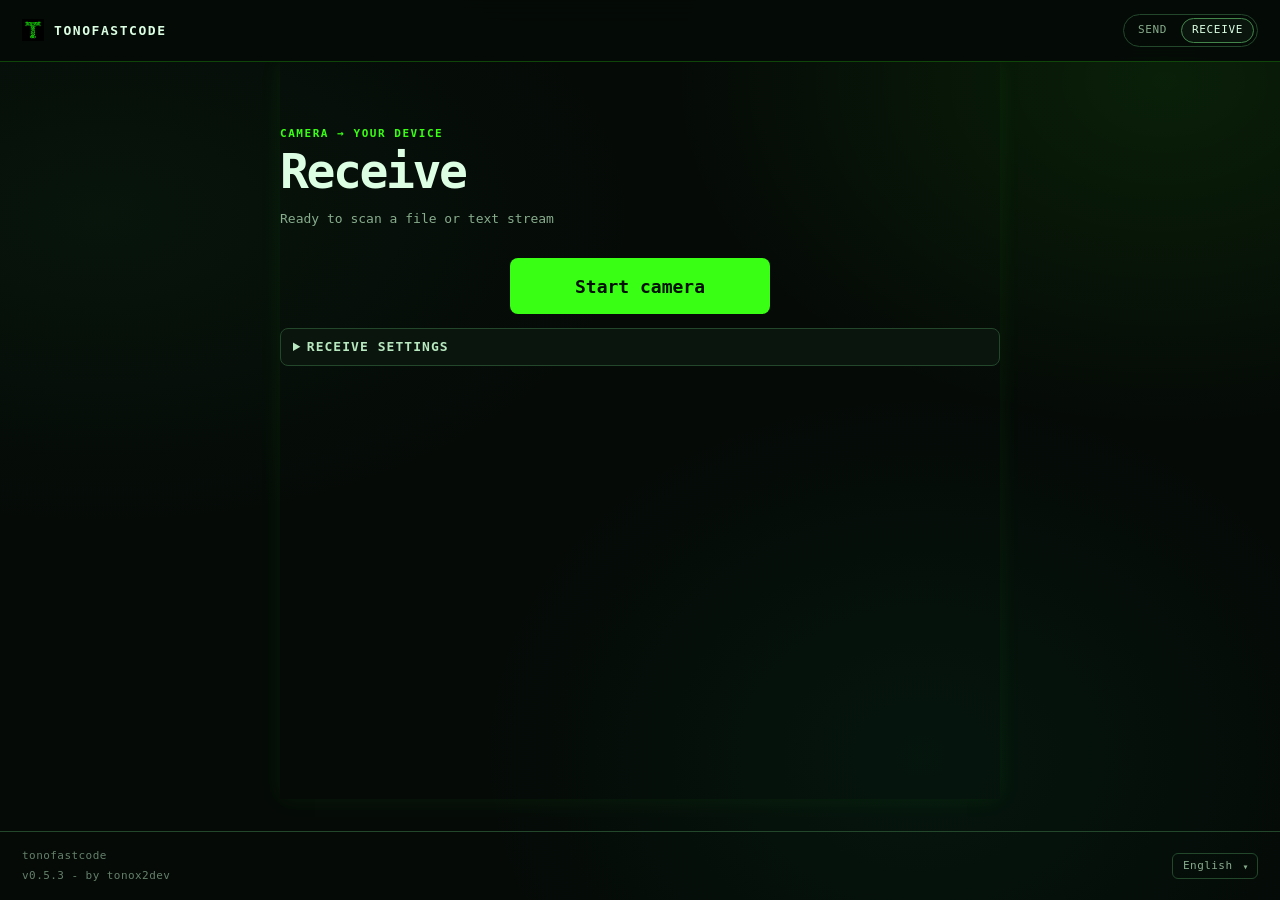
==== receive/index.html @ 59015b71 "update: initial commit by tonox2dev" ====
<!doctype html>
<!-- tonox2dev dont copyright -->

<html lang="en" data-i18n-static="en">
  <head>
    <meta charset="UTF-8" />
    
    <meta name="viewport" content="width=device-width, initial-scale=1.0, viewport-fit=cover" />
    <title>tonofastcode — receive</title>
    <meta name="theme-color" content="#050a07" />
    <link rel="canonical" href="https://tonofastcode.vercel.app/receive/">

    <script type="module" crossorigin src="../assets/receive-CLE1NPaP.js"></script>
    <link rel="modulepreload" crossorigin href="../assets/dialog-BCNB4hJ8.js">
    <link rel="modulepreload" crossorigin href="../assets/wake-lock-BlIwRfLh.js">
    <link rel="stylesheet" crossorigin href="../assets/dialog-lwSt6g5n.css">
    <link rel="stylesheet" href="../assets/ui-refinements.css">
  <link rel="manifest" href="/manifest.webmanifest">        <link rel="icon" href="../icon.png" type="image/png" />
    <link rel="apple-touch-icon" href="../icon.png" />
    <link rel="alternate" hreflang="en" href="https://tonofastcode.vercel.app/receive/" />
    <link rel="alternate" hreflang="th" href="https://tonofastcode.vercel.app/th/receive/" />
  </head>
  <body class="receiver-page">
    <header class="site-header">
      <a class="brand" href="../"><img class="brand-logo" src="../icon.png" alt="" aria-hidden="true">tonofastcode</a>
      
      <nav class="mode-nav" aria-label="Mode"><a href="../send/">Send</a><a href="../receive/">Receive</a></nav>
    </header>
    <main class="receiver-shell">
      <section class="receiver-primary">
        <div class="receiver-heading">
          <div>
            <p class="eyebrow">Camera → your device</p>
            <h1>Receive</h1>
          </div>
          <div class="hint status-line" id="stats">Ready to scan a file or text stream</div>
        </div>
        <button id="start">Start camera</button>
        
        <div class="preview-zone" id="preview" style="display: none">
          
          <div class="no-signal-toast" id="no-signal" role="status" hidden>
            <span>Nothing happening?</span>
            <button id="no-signal-help" class="text-button" type="button">Help</button>
            <button id="no-signal-dismiss" class="text-button no-signal-dismiss" type="button">Dismiss</button>
          </div>
          <div class="preview">
            <video id="video" muted playsinline></video>
            <canvas id="detect-overlay" class="detect-overlay" aria-hidden="true"></canvas>
            <div class="transfer-hud">
              <div class="progress-status" id="progress-status" style="display: none" aria-live="polite">
                <strong id="progress-label">0% · 0 frames</strong>
                <span id="eta-label">Estimating time…</span>
              </div>
              <div
                class="progress"
                id="progress"
                style="display: none"
                role="progressbar"
                aria-label="Transfer recovery progress"
               
                aria-valuemin="0"
                aria-valuemax="100"
                aria-valuenow="0"
              ><div id="bar"></div></div>
            </div>
          </div>
        </div>
        <div id="result"></div>
        <dialog class="help-dialog" id="no-signal-dialog" aria-labelledby="no-signal-title">
          
          <h2 id="no-signal-title" tabindex="-1" autofocus>Troubleshooting tips</h2>
          
          <ul id="no-signal-tips"></ul>
          <button id="no-signal-close" class="secondary-button" type="button">Got it</button>
        </dialog>
        <details class="settings diagnostics" id="diagnostics" style="display: none">
          <summary>Live diagnostics</summary>
          <div class="metrics" id="metrics" style="display: none">
            <div class="metric"><div class="k">capture fps</div><div class="v" id="m-cap">—</div></div>
            <div class="metric"><div class="k">decode fps</div><div class="v amber" id="m-dec">—</div></div>
            <div class="metric"><div class="k">goodput</div><div class="v amber" id="m-rate">—</div></div>
            <div class="metric"><div class="k">elapsed</div><div class="v" id="m-time">—</div></div>
            <div class="metric"><div class="k">frames new/dup</div><div class="v" id="m-frames">—</div></div>
            <div class="metric"><div class="k">blocks K</div><div class="v" id="m-k">—</div></div>
            <div class="metric"><div class="k">block len</div><div class="v" id="m-block">—</div></div>
            <div class="metric"><div class="k">transfer</div><div class="v" id="m-payload">—</div></div>
          </div>
        </details>
        <details class="settings" id="settings">
          <summary>Receive settings</summary>
          <div class="row">
            <label class="camera-pick"><span>camera</span>
              
              <select id="cfg-camera"><option value="" selected>auto</option></select>
            </label>
            <label><span>capture width</span>
              <select id="cfg-width"><option>960</option><option selected>1280</option><option>1920</option><option>2560</option><option>3840</option></select>
            </label>
            <label><span>capture fps</span>
              <select id="cfg-capfps"><option>30</option><option selected>60</option></select>
            </label>
            <label><span>decode workers</span>
              
              <select id="cfg-workers"><option>1</option><option>2</option><option>3</option><option>4</option><option>5</option><option>6</option></select>
            </label>
          </div>
          <label class="check">
            <input type="checkbox" id="cfg-autoshow" checked />
            <span>Show received files automatically</span>
          </label>
          <p class="hint settings-actual" id="camera-actual">Applied when the camera starts.</p>
        </details>
      </section>
    </main>
    <footer class="site-footer">
      <span class="footer-id">
        <span>tonofastcode</span>
        <span>v0.5.3 - by tonox2dev</span>
      </span>
      </footer>
  <script>if ("serviceWorker" in navigator) {
  window.addEventListener("load", () => {
    const wasControlled = !!navigator.serviceWorker.controller;
    let reloading = false;
    navigator.serviceWorker.addEventListener("controllerchange", () => {
      if (!wasControlled || reloading) return;
      reloading = true;
      location.reload();
    });
    navigator.serviceWorker.register("../sw.js", { scope: "../" }).then((reg) => {
      const promote = (worker) => worker && worker.postMessage({ type: "SKIP_WAITING" });
      promote(reg.waiting);
      reg.addEventListener("updatefound", () => {
        const next = reg.installing;
        if (!next) return;
        next.addEventListener("statechange", () => {
          if (next.state === "installed") promote(reg.waiting || next);
        });
      });
    });
  });
}</script></body>
</html>
---- assets/dialog-lwSt6g5n.css ----
/*! tonofastcode v0.5.3 - by tonox2dev — SPDX-License-Identifier: AGPL-3.0-or-later — portions MIT: (c) 2026 Steve Dakh; Emscripten (see NOTICE) — */
/* tonox2dev dont copyright */
*{box-sizing:border-box}html{background:var(--bg)}body{margin:0;background:var(--bg);color:var(--text);font:15px/1.5 ui-monospace,SFMono-Regular,Menlo,Consolas,"Leelawadee UI",Tahoma,monospace;display:flex;flex-direction:column;align-items:center;gap:14px;padding:20px;min-height:100vh}h1{font-size:16px;letter-spacing:.12em;text-transform:uppercase;color:var(--accent);margin:0;text-align:center}h1 small{color:var(--muted);letter-spacing:0;text-transform:none;font-weight:400}.hint{color:var(--muted);font-size:13px;text-align:center;max-width:640px}a{color:var(--accent)}button{font:inherit;color:var(--accent-ink);background:var(--accent);border:0;border-radius:8px;padding:14px 36px;font-size:18px;font-weight:700;cursor:pointer;transition:background-color .13s ease}button:hover{background:var(--accent-hi)}button:focus-visible{outline:2px solid var(--text);outline-offset:3px}[hidden]{display:none!important}.file-picker{position:relative;width:min(92vw,640px);display:flex;align-items:center;gap:14px;color:var(--text);background:var(--panel);border:1px solid var(--line-bright);border-radius:8px;padding:14px 16px;cursor:pointer}.file-picker-button{flex:none;color:var(--accent-ink);background:var(--accent);border:1px solid transparent;border-radius:6px;padding:8px 14px;font-weight:700;transition:background-color .13s ease,border-color .13s ease,color .13s ease}.file-picker:hover .file-picker-button{background:var(--accent-hi)}.file-picker.has-file .file-picker-button{color:var(--red);background:transparent;border-color:var(--red)}.file-picker.has-file:hover .file-picker-button{background:#ff7b721f}.file-picker-text{min-width:0;overflow-wrap:anywhere;color:var(--accent);font-weight:700}.file-picker input{position:absolute;width:1px;height:1px;opacity:0;pointer-events:none}.file-picker:has(input:focus-visible) .file-picker-button{outline:2px solid var(--text);outline-offset:3px}.stage{background:#fff;padding:20px;border-radius:10px;cursor:zoom-in}body.qr-full{padding:0;gap:0}body.qr-full :is(.site-header,.site-footer),body.qr-full .send-shell>:not(#stage){display:none}body.qr-full .send-shell{width:100%;margin:0;padding:0}body.qr-full #stage{width:100%;min-height:100dvh;display:flex;align-items:center;justify-content:center;margin:0;padding:0;border-radius:0;cursor:zoom-out}body.qr-full #stage[hidden],.stage[hidden]{display:none}.stage canvas{display:block;image-rendering:pixelated}.preview{position:relative;width:min(92vw,480px)}.preview video{width:100%;border-radius:10px;background:#000;display:block}.progress{width:min(92vw,480px);height:14px;background:var(--panel);border:1px solid var(--line);border-radius:7px;overflow:hidden}.progress-status{width:min(92vw,480px);display:flex;justify-content:space-between;gap:16px;color:var(--muted);font-size:13px;font-variant-numeric:tabular-nums}.progress-status strong{color:var(--accent)}.progress-status span{text-align:end}.progress>div{height:100%;background:var(--accent);transition:width .25s}.progress>div.error{background:var(--red)}.done{color:var(--text);font-size:22px;font-weight:700}.failed{color:var(--red);font-size:22px;font-weight:700}img.received,video.received{max-width:min(92vw,640px);border-radius:10px}audio.received{width:min(92vw,640px)}#result{display:flex;flex-direction:column;align-items:center;gap:14px}a.download{display:inline-block;color:var(--accent-ink);background:var(--accent);border-radius:8px;padding:12px 20px;font-size:16px;font-weight:700;text-decoration:none;max-width:100%;overflow-wrap:anywhere}details.settings{width:min(92vw,640px);background:var(--panel);border:1px solid var(--line);border-radius:8px;padding:8px 12px}details.settings summary{cursor:pointer;color:var(--text-dim);font-size:13px;font-weight:700;text-transform:uppercase;letter-spacing:.08em}details.settings .row{display:flex;flex-wrap:wrap;gap:10px 18px;padding-top:10px}details.settings label{display:flex;flex-direction:column;gap:3px;font-size:11px;color:var(--muted);text-transform:uppercase;letter-spacing:.08em}details.settings select,details.settings input[type=range]{font:inherit;font-size:16px;color:var(--text);background:var(--bg);border:1px solid var(--line);border-radius:6px;padding:5px 8px}details.settings label.check{flex-direction:row;align-items:center;gap:9px;margin-top:12px;font-size:13px;color:var(--text);text-transform:none;letter-spacing:normal;cursor:pointer}details.settings input[type=checkbox]{width:18px;height:18px;flex:none;margin:0;accent-color:var(--accent)}details.settings label.camera-pick select{max-width:220px}details.settings details.subsection{width:auto;background:none;border:0;border-top:1px solid var(--line);border-radius:0;margin:10px 0 2px;padding:9px 0 0}details.settings details.subsection summary{font-size:11px}details.settings details.subsection .row{padding-top:8px}details.settings details.subsection .hint{text-align:start;max-width:none}.settings-actual{margin:10px 0 2px;padding-top:9px;border-top:1px solid var(--line);color:var(--muted);font-size:11px;letter-spacing:.04em}.stream-specs{display:grid;grid-template-columns:repeat(auto-fill,minmax(150px,1fr));gap:10px 18px;margin:10px 0 2px;padding-top:9px;border-top:1px solid var(--line)}.stream-specs div{min-width:0}.stream-specs dt{color:var(--muted);font-size:10px;letter-spacing:.08em;text-transform:uppercase}.stream-specs dd{margin:2px 0 0;color:var(--text);font-size:13px;overflow-wrap:anywhere}.metrics{display:grid;grid-template-columns:repeat(auto-fill,minmax(110px,1fr));gap:8px;width:min(92vw,640px)}.metric{background:var(--panel);border:1px solid var(--line);border-radius:6px;padding:6px 8px}.metric .k{font-size:10px;color:var(--muted);text-transform:uppercase;letter-spacing:.08em}.metric .v{font-size:16px;font-variant-numeric:tabular-nums}.metric .v.amber{color:var(--accent)}.metric .v.ok{color:var(--green)}:root{color-scheme:dark;--bg: #050a07;--panel: #0a120c;--panel-strong: #0e1b11;--line: #1b3820;--line-bright: #2d6134;--text: #d8ffe0;--text-dim: #b3d7b8;--muted: #7f9d82;--muted-dim: #5d755f;--accent: #39ff14;--accent-hi: #75ff4a;--accent-ink: #031006;--green: #6aff77;--red: #ff7b72;--viewport-bg: #020603;--accent-rgb: 57, 255, 20;--bg-rgb: 5, 10, 7}.home-page,.tool-page,.receiver-page{display:flex;flex-direction:column;align-items:stretch;gap:0;padding:0;min-height:100svh;background:radial-gradient(circle at 80% -10%,rgba(var(--accent-rgb),.07),transparent 35%),var(--bg)}.home-shell,.send-shell,.receiver-shell{flex:1 0 auto}.site-header{width:100%;min-height:58px;display:flex;align-items:center;justify-content:space-between;gap:16px;padding:max(14px,env(safe-area-inset-top)) max(22px,env(safe-area-inset-right)) 14px max(22px,env(safe-area-inset-left));border-bottom:1px solid var(--line);background:rgba(var(--bg-rgb),.9);backdrop-filter:blur(14px);position:relative;z-index:3}.brand{display:inline-flex;align-items:center;gap:10px;color:var(--text);font-size:13px;font-weight:800;letter-spacing:.12em;text-transform:uppercase;text-decoration:none}.brand-logo{width:22px;height:22px;flex:none;color:var(--accent)}.mode-badge,.mode-nav a{color:var(--muted);font-size:11px;letter-spacing:.06em;text-transform:uppercase}.mode-badge{color:var(--text);border:1px solid var(--line-bright);border-radius:999px;padding:4px 9px}.mode-nav{display:flex;gap:3px;padding:3px;border:1px solid var(--line);border-radius:999px}.mode-nav a{padding:3px 10px;border:1px solid transparent;border-radius:999px;text-decoration:none}.mode-nav a:hover,.mode-nav a:focus-visible{color:var(--text)}.mode-nav a[aria-current=page]{color:var(--text);background:var(--panel);border-color:var(--line-bright)}.eyebrow,.card-kicker{margin:0 0 8px;color:var(--accent);font-size:11px;font-weight:700;letter-spacing:.14em;text-transform:uppercase}.home-shell{width:min(1120px,calc(100% - 40px));margin:0 auto;padding:clamp(56px,9vw,110px) 0 48px}.hero{max-width:820px;margin-bottom:clamp(48px,7vw,82px)}.hero h1{margin:0;color:var(--text);font-family:ui-monospace,SFMono-Regular,Menlo,Consolas,monospace;font-size:clamp(32px,5vw,56px);line-height:1;letter-spacing:-.05em;text-align:start;text-transform:none}.hero-copy{max-width:660px;margin:20px 0 0;color:var(--muted);font-size:clamp(15px,2vw,18px);line-height:1.65}.transfer-grid{display:grid;grid-template-columns:repeat(2,minmax(0,1fr));gap:16px}.transfer-card{min-height:336px;display:flex;flex-direction:column;justify-content:space-between;gap:30px;padding:clamp(24px,4vw,42px);border:1px solid var(--line);border-radius:18px;background:linear-gradient(150deg,var(--panel-strong),var(--panel))}.note-feature-card{background:linear-gradient(150deg,rgba(var(--accent-rgb),.07),transparent 55%),var(--panel);border-color:var(--line-bright)}.transfer-card h2{max-width:430px;margin:0 0 14px;color:var(--text);font-size:clamp(25px,3.4vw,38px);line-height:1.08;letter-spacing:-.04em}.transfer-card p:not(.card-kicker){max-width:480px;margin:0;color:var(--muted)}.card-actions{display:flex;flex-wrap:wrap;gap:8px}.action{display:flex;align-items:center;justify-content:space-between;gap:22px;width:100%;min-height:54px;padding:0 22px;color:var(--accent-ink);background:var(--accent);border:1px solid var(--accent);border-radius:10px;font-size:13px;font-weight:700;letter-spacing:.14em;text-transform:uppercase;text-decoration:none;transition:background-color .14s ease,border-color .14s ease,color .14s ease}.action-arrow{width:20px;height:20px;flex:none;transition:transform .16s ease}.action:hover,.action:focus-visible{color:var(--accent-ink);background:var(--accent-hi);border-color:var(--accent-hi)}.file-card .action:hover .action-arrow,.file-card .action:focus-visible .action-arrow{transform:translate(4px)}.note-feature-card .action:hover .action-arrow,.note-feature-card .action:focus-visible .action-arrow{transform:translateY(4px)}.action:focus-visible{outline:2px solid var(--text);outline-offset:3px}@media(prefers-reduced-motion:reduce){.action,.action-arrow{transition:none}.action:hover .action-arrow,.action:focus-visible .action-arrow{transform:none}}.privacy-note{margin:30px 0 0;color:var(--muted-dim);font-size:11px;text-align:center}.site-footer{margin-top:32px;display:flex;flex-wrap:wrap;align-items:center;justify-content:space-between;gap:10px 18px;padding:16px max(22px,env(safe-area-inset-right)) max(16px,env(safe-area-inset-bottom)) max(22px,env(safe-area-inset-left));border-top:1px solid var(--line);color:var(--muted-dim);font-size:11px;letter-spacing:.04em}.footer-id{display:flex;flex-direction:column;gap:3px;flex:1 1 auto;min-width:0}.site-footer a{color:var(--muted);text-decoration:none}.site-footer a:hover,.site-footer a:focus-visible{color:var(--accent)}.footer-links{display:flex;gap:16px}.footer-links a{font-weight:700;letter-spacing:.08em;text-transform:uppercase}.send-shell{width:min(720px,calc(100% - 32px));margin:0 auto;padding:clamp(32px,6vw,64px) 0 40px;display:flex;flex-direction:column;align-items:center;gap:14px}.tool-intro{width:100%;margin-bottom:14px}.tool-intro h1,.receiver-heading h1{margin:0;color:var(--text);font-size:clamp(30px,6vw,48px);line-height:1.05;letter-spacing:-.05em;text-align:start;text-transform:none}.tool-intro>p:last-child{max-width:600px;margin:14px 0 0;color:var(--muted)}.status-line{min-height:20px;max-width:none;text-align:start}.status-line.error{padding:10px 12px;color:var(--red);background:#ff7b721a;border-inline-start:3px solid var(--red);border-start-start-radius:0;border-end-start-radius:0;border-start-end-radius:8px;border-end-end-radius:8px;font-weight:700}.stream-file{color:var(--text);overflow-wrap:anywhere}.send-shell .status-line,.send-shell .file-picker,.send-shell details.settings,.mode-picker,.note-composer{width:100%}.demo-picker{width:100%;display:flex;flex-wrap:wrap;align-items:center;justify-content:space-between;gap:12px;padding:14px 16px;color:var(--accent);background:var(--panel);border:1px solid var(--line);border-radius:10px;font-size:12px;font-weight:700;letter-spacing:.08em;text-transform:uppercase}.demo-buttons{display:flex;flex-wrap:wrap;gap:8px}.demo-buttons button{width:auto;padding:10px 16px;color:var(--text);background:transparent;border:1px solid var(--line-bright);font-size:13px;letter-spacing:.04em;text-transform:none}.demo-buttons button:hover{border-color:var(--accent)}.mode-picker{display:flex;gap:4px;padding:4px;background:var(--panel);border:1px solid var(--line);border-radius:10px}.mode-picker label{flex:1}.mode-picker input{position:absolute;opacity:0;pointer-events:none}.mode-picker span{display:block;padding:9px 12px;border-radius:7px;color:var(--muted);font-size:12px;font-weight:700;letter-spacing:.08em;text-transform:uppercase;text-align:center;cursor:pointer;transition:background .12s ease,color .12s ease,box-shadow .12s ease}.mode-picker span:hover{color:var(--text)}.mode-picker input:checked+span{color:var(--accent);background:var(--panel-strong);box-shadow:inset 0 0 0 1px var(--line-bright)}.mode-picker input:focus-visible+span{outline:2px solid var(--accent);outline-offset:2px}.send-shell .stage{max-width:100%;overflow:hidden;scroll-margin-top:16px}.note-composer{display:flex;flex-direction:column;gap:8px;color:var(--accent);font-size:12px;font-weight:700;letter-spacing:.08em;text-transform:uppercase}.note-composer textarea{width:100%;resize:vertical;min-height:168px;padding:16px;color:var(--text);background:var(--panel);border:1px solid var(--line-bright);border-radius:10px;outline:none;font:16px/1.55 ui-monospace,SFMono-Regular,Menlo,Consolas,monospace;text-transform:none}.note-composer textarea:focus{border-color:var(--accent);box-shadow:0 0 0 3px rgba(var(--accent-rgb),.16)}.footer-hint{margin-top:6px}.receiver-page .site-header{position:sticky;top:0}.receiver-shell{width:min(720px,calc(100% - 32px));margin:0 auto;padding:clamp(32px,6vw,64px) 0 max(40px,env(safe-area-inset-bottom))}.receiver-primary{min-width:0;display:flex;flex-direction:column;align-items:center;gap:14px}.receiver-heading{width:100%;margin-bottom:14px}.receiver-heading .eyebrow{margin-bottom:4px}.receiver-heading .status-line{max-width:600px;margin:14px 0 0;text-align:start;line-height:1.4}.receiver-primary>details.settings,.receiver-primary>#result{width:100%}.receiver-primary>button{width:auto;min-width:min(100%,260px);max-width:100%;min-height:56px}.preview-zone{position:relative;display:flex;flex-direction:column;align-items:center;width:min(100%,640px)}.preview{position:relative;width:min(100%,640px);aspect-ratio:4 / 3;max-height:calc(100dvh - 156px);background:var(--viewport-bg);border:1px solid var(--line-bright);border-radius:12px;overflow:hidden}.preview video{width:100%;height:100%;object-fit:contain;border-radius:0}.preview .detect-overlay{position:absolute;inset:0;width:100%;height:100%;pointer-events:none;z-index:1}.transfer-hud{position:absolute;inset:auto 0 0;z-index:2;padding:54px 14px 14px;background:linear-gradient(transparent,rgba(var(--bg-rgb),.94) 55%);pointer-events:none}.transfer-hud .progress-status,.transfer-hud .progress{width:100%}.transfer-hud .progress-status{margin-bottom:7px;color:var(--text-dim);text-shadow:0 1px 3px #000}.transfer-hud .progress{height:12px;background:rgba(var(--bg-rgb),.86);border-color:#ffffff29}.diagnostics{margin-top:2px}.diagnostics .metrics{width:100%;padding-top:10px}#result:empty{display:none}#result{width:100%}.received-note{width:100%;max-width:640px;margin:0;padding:16px;white-space:pre-wrap;overflow-wrap:anywhere;color:var(--text);background:var(--panel);border:1px solid var(--line);border-radius:10px}.no-signal-toast{position:absolute;bottom:calc(100% + 8px);left:50%;transform:translate(-50%);z-index:3;display:flex;align-items:center;gap:14px;max-width:calc(100% - 20px);padding:8px 16px;color:var(--text);background:rgba(var(--bg-rgb),.85);border:1px solid var(--line-bright);border-radius:999px;font-size:13px;white-space:nowrap;-webkit-user-select:none;user-select:none}.no-signal-toast[hidden]{display:none}.no-signal-dismiss{color:var(--muted)}.help-dialog{width:min(92vw,440px);color:var(--muted);background:var(--panel);border:1px solid var(--line-bright);border-radius:12px;padding:18px 20px;font-size:13px;line-height:1.6}.help-dialog::backdrop{background:#0000008c}.help-dialog h2{margin:0 0 10px;color:var(--accent);font-size:11px;letter-spacing:.08em;text-transform:uppercase}.help-dialog h2:focus{outline:none}.help-dialog ul{margin:0;padding-inline-start:18px}.help-dialog li+li{margin-top:6px}.help-dialog .secondary-button{margin-top:14px}.share-dialog{text-align:center}.home-share{display:flex;justify-content:center;margin-top:36px}.share-site{display:inline-flex;align-items:center;gap:9px;font-size:14px}.share-site .share-icon{width:16px;height:16px;flex:none;color:var(--accent)}.share-hint{margin:0}.share-dialog canvas{display:block;margin:14px auto 4px;max-width:100%;border-radius:8px}.share-url-row{display:flex;gap:8px;margin-top:10px}.share-url-row input{flex:1;min-width:0;font:inherit;font-size:16px;color:var(--text);background:var(--bg);border:1px solid var(--line);border-radius:6px;padding:8px 10px}.share-url-row .secondary-button{margin-top:0;flex:none}.secondary-button{width:auto;padding:10px 16px;color:var(--text);background:transparent;border:1px solid var(--line-bright);font-size:14px}.note-actions{display:flex;flex-wrap:wrap;justify-content:center;align-items:center;gap:16px;margin-top:14px;max-width:100%}.text-button{padding:0;color:var(--accent);background:transparent;border:0;border-radius:0;font-size:11px;font-weight:700;letter-spacing:.08em;text-transform:uppercase}.text-button.danger{color:var(--red)}@media(max-width:680px){.site-header{min-height:50px;padding:max(11px,env(safe-area-inset-top)) 14px 11px}.brand{gap:8px;font-size:11px;letter-spacing:.08em}.brand-logo{width:19px;height:19px}.home-shell{width:min(100% - 28px,520px);padding-top:46px}.hero h1{font-size:clamp(30px,9vw,42px)}.hero-copy{margin-top:16px}.transfer-grid{gap:10px}.transfer-card{min-height:0;gap:16px;padding:16px 14px;border-radius:14px}.transfer-card .card-kicker{margin-bottom:6px;font-size:9px;letter-spacing:.1em}.transfer-card h2{margin-bottom:8px;font-size:clamp(17px,5vw,24px)}.transfer-card p:not(.card-kicker){display:none}.card-actions .action{min-width:0;width:100%;gap:8px;padding:10px 12px;font-size:13px}.action-arrow{width:18px;height:18px}.send-shell{width:calc(100% - 24px);padding-top:28px}.receiver-shell{width:calc(100% - 20px);padding-top:10px}.receiver-primary{gap:8px}.receiver-heading{gap:10px}.receiver-heading h1{font-size:25px}.receiver-heading .status-line{font-size:10px}.preview{max-height:calc(100dvh - 128px)}.progress-status{font-size:11px}.transfer-hud{padding:42px 10px 10px}}@media(max-height:620px)and (orientation:landscape){.receiver-heading .eyebrow{display:none}.receiver-heading h1{font-size:20px}.preview-zone{width:auto;max-width:100%}.preview{width:auto;height:calc(100dvh - 108px);max-width:100%}}.note-actions.pair{flex-wrap:nowrap}.note-actions.pair>.secondary-button{flex:1 1 0;min-width:0;white-space:normal}.footer-lang{position:relative;margin-inline-start:auto}.footer-lang:after{content:"▾";position:absolute;inset-inline-end:9px;top:50%;transform:translateY(-50%);pointer-events:none;color:var(--muted);font-size:10px}.footer-lang .lang-select{appearance:none;background:transparent;border:1px solid var(--line);border-radius:6px;color:var(--muted);font:inherit;font-size:11px;letter-spacing:.04em;padding:4px 24px 4px 10px;cursor:pointer}[dir=rtl] .footer-lang .lang-select{padding:4px 10px 4px 24px}.footer-lang .lang-select:hover,.footer-lang .lang-select:focus-visible{color:var(--accent);border-color:var(--accent)}.footer-lang:hover:after{color:var(--accent)}.i18n-note{flex-basis:100%;margin:0;padding-bottom:10px;border-bottom:1px solid var(--line);color:var(--muted-dim);font-size:11px}.i18n-note a{color:var(--muted);text-decoration:underline}.locale-banner{display:flex;align-items:center;justify-content:space-between;gap:14px;width:100%;padding:10px 14px;border:1px solid var(--line);border-radius:10px;font-size:13px}.locale-banner a{color:var(--accent);text-decoration:none}.locale-banner a:hover,.locale-banner a:focus-visible{text-decoration:underline}[dir=rtl] .action-arrow{transform:scaleX(-1)}

:root{--accent-rgb:57,255,20;--bg-rgb:5,10,7} .site-header{border-bottom-color:rgba(57,255,20,.24)} .transfer-card,.send-shell,.receiver-shell,.help-dialog{box-shadow:0 0 22px rgba(57,255,20,.07)} .action,.secondary-button{box-shadow:inset 0 0 0 1px rgba(57,255,20,.2)} button:focus-visible,a:focus-visible,input:focus-visible,select:focus-visible{outline-color:var(--accent)}
---- assets/ui-refinements.css ----
/* tonox2dev dont copyright */
:root {
  --bg: #050a07;
  --panel: #0a160d;
  --panel-strong: #102117;
  --line: #23472b;
  --line-bright: #43854b;
  --text: #dcffe3;
  --text-dim: #b8e8bf;
  --muted: #88ad8d;
  --muted-dim: #64806a;
  --accent: #39ff14;
  --accent-hi: #8bff69;
  --accent-ink: #031006;
  --green: #72ff91;
  --red: #ff7b72;
  --accent-rgb: 57, 255, 20;
  --bg-rgb: 5, 10, 7;
}

.home-page,
.tool-page,
.receiver-page {
  background:
    radial-gradient(ellipse at 8% 24%, rgb(28 120 52 / 10%), transparent 32%),
    radial-gradient(ellipse at 91% 9%, rgb(57 255 20 / 9%), transparent 30%),
    radial-gradient(ellipse at 72% 84%, rgb(0 160 90 / 8%), transparent 34%),
    var(--bg);
}

.transfer-card,
.metric,
.file-picker,
details.settings {
  transition:
    border-color 160ms ease,
    background-color 160ms ease,
    box-shadow 160ms ease,
    transform 160ms ease;
}

.transfer-card:hover,
.transfer-card:focus-within,
.file-picker:hover,
.metric:hover,
details.settings:hover {
  border-color: var(--accent-hi);
  box-shadow:
    0 0 0 1px rgb(139 255 105 / 18%),
    0 0 26px rgb(57 255 20 / 13%);
}

.transfer-card:hover {
  transform: translateY(-2px);
}

button,
button:hover,
.file-picker-button,
.action,
.action:hover,
a.download,
a.download:hover {
  transition:
    background-color 150ms ease,
    border-color 150ms ease,
    color 150ms ease,
    box-shadow 150ms ease,
    filter 150ms ease,
    transform 150ms ease;
}

button:hover,
.file-picker:hover .file-picker-button,
.action:hover,
a.download:hover {
  background-color: var(--accent);
  border-color: var(--accent);
  box-shadow: 0 0 16px rgb(139 255 105 / 28%);
}

button:hover,
.action:hover,
a.download:hover {
  transform: translateY(-1px);
}

.text-button:hover,
.text-button:focus-visible {
  color: var(--accent-hi);
  background: transparent;
  border-color: transparent;
  box-shadow: none;
  text-shadow: 0 0 8px rgb(139 255 105 / 35%);
  filter: none;
}

.no-signal-toast {
  position: static;
  z-index: auto;
  width: fit-content;
  max-width: 100%;
  flex-wrap: wrap;
  justify-content: center;
  margin: 0 0 8px;
  transform: none;
  white-space: normal;
}

main > .locale-banner {
  display: none;
}

details.settings .range-setting {
  flex: 1 1 220px;
  min-width: min(100%, 220px);
}

details.settings .range-setting > span {
  display: flex;
  justify-content: space-between;
  gap: 12px;
}

details.settings .range-setting output {
  color: var(--accent);
  font-variant-numeric: tabular-nums;
  white-space: nowrap;
}

details.settings .range-setting input[type="range"] {
  width: 100%;
  height: 28px;
  padding: 0;
  border: 0;
  border-radius: 0;
  background: transparent;
  accent-color: var(--accent);
  cursor: pointer;
}

a:not(.action):not(.download):hover,
a:not(.action):not(.download):focus-visible {
  color: var(--accent-hi);
  text-shadow: 0 0 12px rgb(139 255 105 / 55%);
}

.brand-logo,
.action-arrow,
.site-footer svg {
  transition:
    filter 150ms ease,
    transform 150ms ease;
}

.brand:hover .brand-logo,
a:hover .action-arrow,
button:hover svg,
a:hover svg {
  filter: drop-shadow(0 0 6px rgb(139 255 105 / 85%));
}

.brand:hover .brand-logo {
  transform: scale(1.08);
}

.mode-nav a:hover,
.mode-nav a:focus-visible,
.footer-lang .lang-select:hover,
.footer-lang .lang-select:focus-visible {
  color: var(--accent-hi);
  border-color: var(--line-bright);
  box-shadow: 0 0 14px rgb(57 255 20 / 20%);
  text-shadow: 0 0 10px rgb(139 255 105 / 45%);
}

select:hover,
input:not([type="file"]):hover,
textarea:hover,
summary:hover {
  border-color: var(--accent-hi);
  box-shadow: 0 0 14px rgb(57 255 20 / 20%);
}

button:focus-visible,
a:focus-visible,
select:focus-visible,
input:focus-visible,
textarea:focus-visible {
  outline-color: var(--accent-hi);
  box-shadow: 0 0 0 3px rgb(139 255 105 / 28%);
}

html[lang="th"] body,
html[lang="th"] body * {
  font-family: "Noto Sans Thai", "Leelawadee UI", Tahoma, ui-monospace, monospace;
}

@media (prefers-reduced-motion: reduce) {
  *,
  *::before,
  *::after {
    scroll-behavior: auto !important;
    transition-duration: 0.01ms !important;
    animation-duration: 0.01ms !important;
    animation-iteration-count: 1 !important;
  }
}
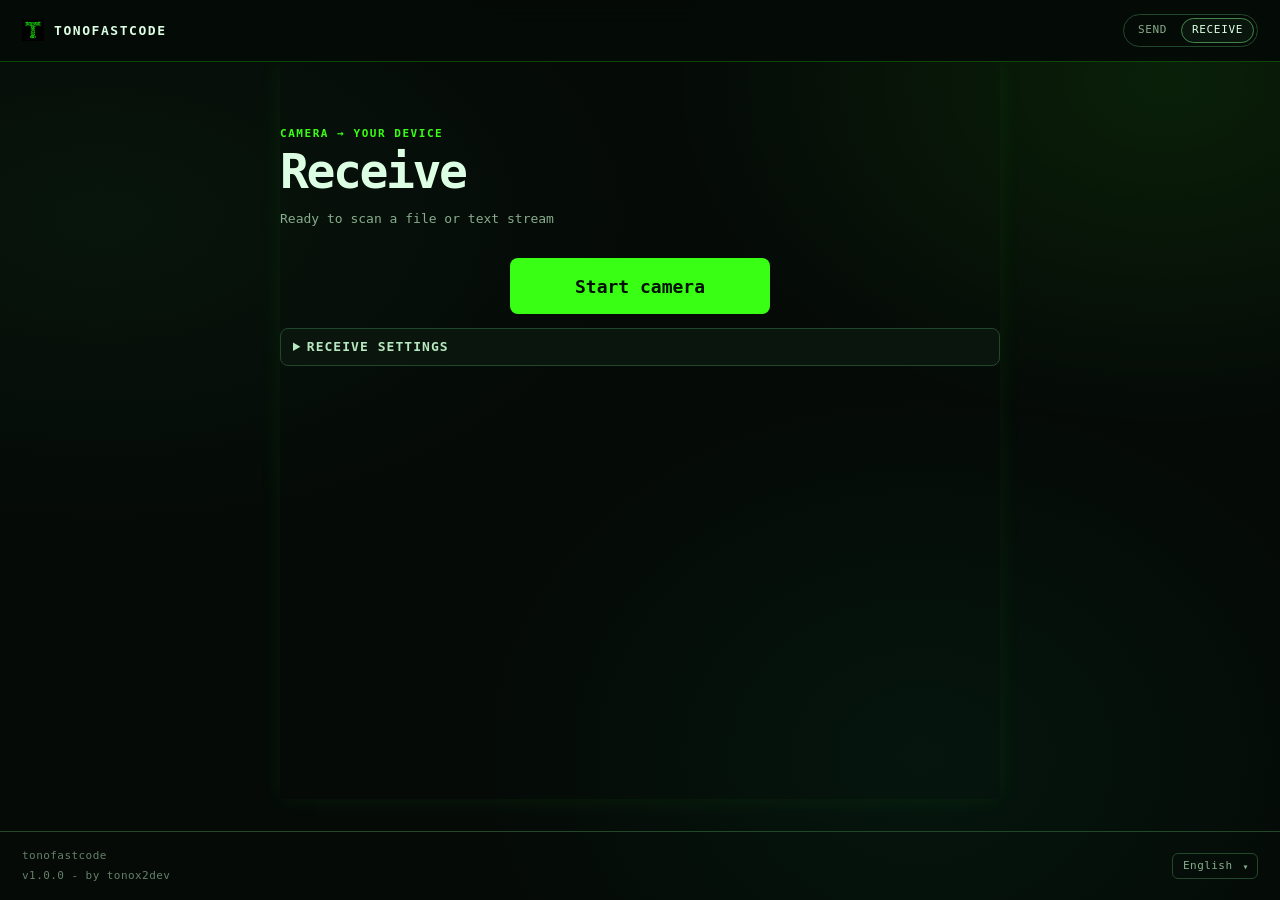
==== commit 6be0f565: "update: latest code fixes by tonox2dev" ====
--- a/receive/index.html
+++ b/receive/index.html
@@ -116,7 +116,7 @@
     <footer class="site-footer">
       <span class="footer-id">
         <span>tonofastcode</span>
-        <span>v0.5.3 - by tonox2dev</span>
+        <span>v1.0.0 - by tonox2dev</span>
       </span>
       </footer>
   <script>if ("serviceWorker" in navigator) {
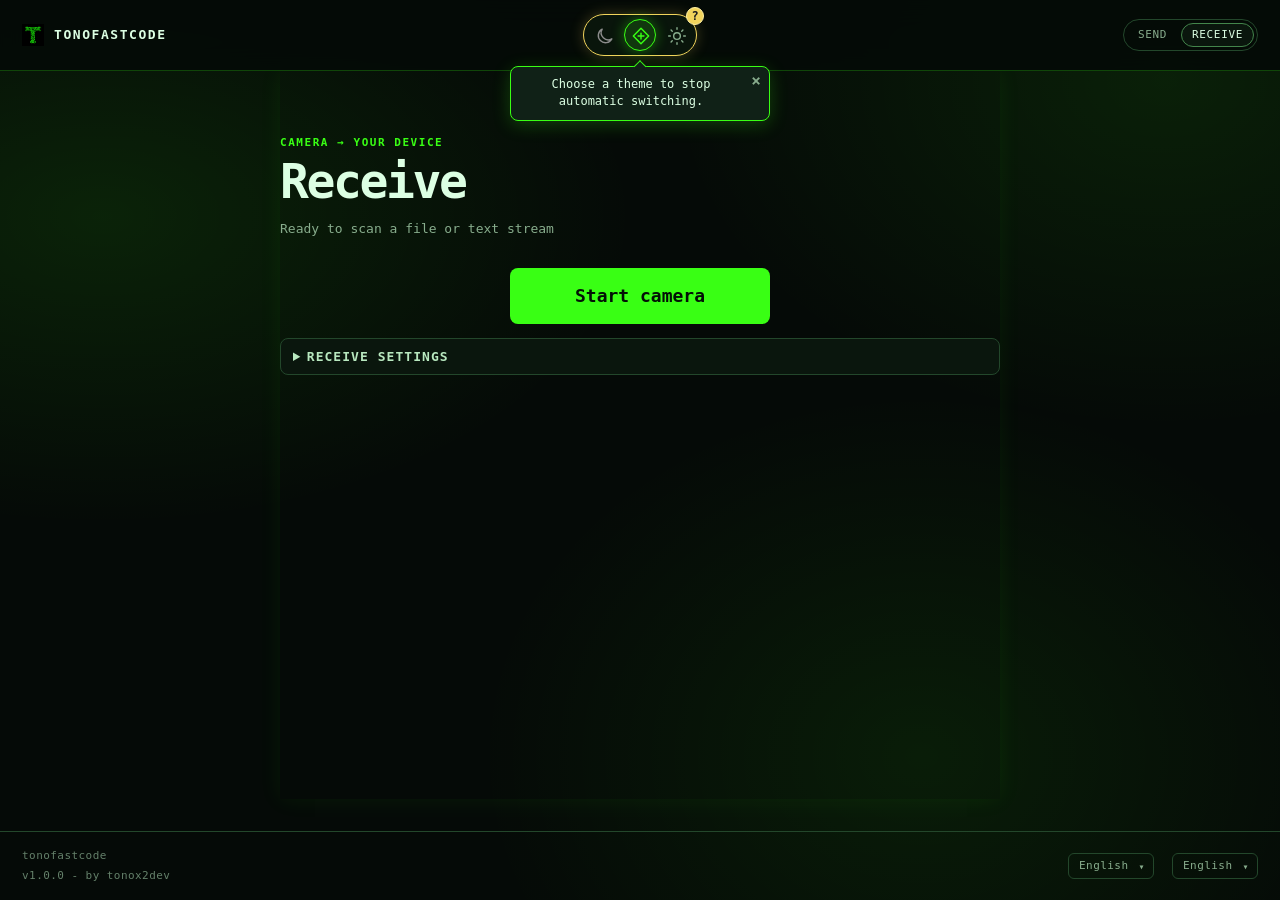
==== commit 909220cf: "update: file icons and core features" ====
--- a/receive/index.html
+++ b/receive/index.html
@@ -8,9 +8,13 @@
     <meta name="viewport" content="width=device-width, initial-scale=1.0, viewport-fit=cover" />
     <title>tonofastcode — receive</title>
     <meta name="theme-color" content="#050a07" />
+    <script src="../assets/theme-boot.js"></script>
     <link rel="canonical" href="https://tonofastcode.vercel.app/receive/">
 
     <script type="module" crossorigin src="../assets/receive-CLE1NPaP.js"></script>
+    <script type="module" src="../assets/receiver-share.js"></script>
+    <script type="module" src="../assets/theme-switcher.js"></script>
+    <script type="module" src="../assets/share-target.js"></script>
     <link rel="modulepreload" crossorigin href="../assets/dialog-BCNB4hJ8.js">
     <link rel="modulepreload" crossorigin href="../assets/wake-lock-BlIwRfLh.js">
     <link rel="stylesheet" crossorigin href="../assets/dialog-lwSt6g5n.css">
@@ -87,6 +91,19 @@
             <div class="metric"><div class="k">transfer</div><div class="v" id="m-payload">—</div></div>
           </div>
         </details>
+        <dialog class="help-dialog share-dialog" id="share-dialog" aria-labelledby="share-title" data-share-title="tonofastcode — receiver">
+          <h2 id="share-title" tabindex="-1" autofocus>Share the receiver</h2>
+          <p class="share-hint">Scan this QR code to open Receiver Mode directly, or share the link.</p>
+          <canvas id="share-qr" width="16" height="16"></canvas>
+          <div class="share-url-row">
+            <input id="share-url" readonly value="https://tonofastcode.vercel.app/receive/" aria-label="Receiver link" />
+            <button id="share-copy" class="secondary-button" type="button">Copy</button>
+          </div>
+          <div class="note-actions">
+            <button id="share-native" class="secondary-button" type="button" hidden>Share…</button>
+            <button id="share-close" class="secondary-button" type="button">Close</button>
+          </div>
+        </dialog>
         <details class="settings" id="settings">
           <summary>Receive settings</summary>
           <div class="row">
@@ -109,6 +126,7 @@
             <input type="checkbox" id="cfg-autoshow" checked />
             <span>Show received files automatically</span>
           </label>
+          <button id="share-open" class="secondary-button share-site" type="button">Share receiver QR and link</button>
           <p class="hint settings-actual" id="camera-actual">Applied when the camera starts.</p>
         </details>
       </section>
--- a/assets/ui-refinements.css
+++ b/assets/ui-refinements.css
@@ -16,16 +16,231 @@
   --red: #ff7b72;
   --accent-rgb: 57, 255, 20;
   --bg-rgb: 5, 10, 7;
+  --theme-glow-rgb: 57, 255, 20;
+}
+
+html[data-theme="dark"] {
+  color-scheme: dark;
+  --bg: #1e1e1e;
+  --panel: #252526;
+  --panel-strong: #333337;
+  --line: #45454b;
+  --line-bright: #686870;
+  --text: #e4e4e4;
+  --text-dim: #c5c5c5;
+  --muted: #a5a5ad;
+  --muted-dim: #85858d;
+  --accent: #65d6b0;
+  --accent-hi: #a0f1d7;
+  --accent-ink: #10231d;
+  --green: #83e9bd;
+  --red: #ff8585;
+  --accent-rgb: 101, 214, 176;
+  --bg-rgb: 30, 30, 30;
+  --theme-glow-rgb: 101, 214, 176;
+}
+
+html[data-theme="light"] {
+  color-scheme: light;
+  --bg: #f1f6f1;
+  --panel: #ffffff;
+  --panel-strong: #e5eee5;
+  --line: #b8cdb8;
+  --line-bright: #79a879;
+  --text: #15251a;
+  --text-dim: #314b37;
+  --muted: #48654d;
+  --muted-dim: #5f7863;
+  --accent: #15803d;
+  --accent-hi: #166534;
+  --accent-ink: #ffffff;
+  --green: #168447;
+  --red: #b42318;
+  --accent-rgb: 21, 128, 61;
+  --bg-rgb: 241, 246, 241;
+  --theme-glow-rgb: 21, 128, 61;
+}
+
+html[data-theme="green"] {
+  color-scheme: dark;
 }
 
 .home-page,
 .tool-page,
 .receiver-page {
   background:
-    radial-gradient(ellipse at 8% 24%, rgb(28 120 52 / 10%), transparent 32%),
-    radial-gradient(ellipse at 91% 9%, rgb(57 255 20 / 9%), transparent 30%),
-    radial-gradient(ellipse at 72% 84%, rgb(0 160 90 / 8%), transparent 34%),
+    radial-gradient(ellipse at 8% 24%, rgba(var(--theme-glow-rgb), 0.1), transparent 32%),
+    radial-gradient(ellipse at 91% 9%, rgba(var(--theme-glow-rgb), 0.09), transparent 30%),
+    radial-gradient(ellipse at 72% 84%, rgba(var(--theme-glow-rgb), 0.08), transparent 34%),
     var(--bg);
+}
+
+html.theme-transition body,
+html.theme-transition body :not(canvas):not(video) {
+  transition:
+    color 420ms ease,
+    background-color 420ms ease,
+    border-color 420ms ease,
+    box-shadow 420ms ease,
+    fill 420ms ease,
+    stroke 420ms ease;
+}
+
+.site-header {
+  display: grid;
+  grid-template-columns: minmax(0, 1fr) auto minmax(0, 1fr);
+  align-items: center;
+}
+
+.site-header > .brand {
+  justify-self: start;
+}
+
+.site-header > .mode-nav {
+  justify-self: end;
+}
+
+.theme-switcher-wrap {
+  position: relative;
+  display: inline-flex;
+  align-items: center;
+  justify-self: center;
+}
+
+.theme-switcher {
+  display: inline-flex;
+  align-items: center;
+  gap: 4px;
+  padding: 4px;
+  border: 1px solid #f2d45c;
+  border-radius: 999px;
+  background: color-mix(in srgb, var(--panel) 92%, transparent);
+  box-shadow: 0 0 14px rgb(242 212 92 / 24%);
+}
+
+html.theme-user-selected .theme-switcher {
+  border-color: var(--line);
+  box-shadow: none;
+}
+
+.theme-tip {
+  position: absolute;
+  z-index: 2;
+  top: -7px;
+  right: -7px;
+  display: grid;
+  place-items: center;
+  width: 18px;
+  height: 18px;
+  padding: 0;
+  color: #1e1e1e;
+  background: #f2d45c;
+  border: 1px solid #fff1a3;
+  border-radius: 50%;
+  font-size: 12px;
+  font-weight: 800;
+  line-height: 1;
+  cursor: pointer;
+}
+
+.theme-tip-message {
+  position: absolute;
+  z-index: 5;
+  top: calc(100% + 10px);
+  left: 50%;
+  width: max-content;
+  max-width: min(260px, calc(100vw - 24px));
+  padding: 9px 30px 9px 12px;
+  color: var(--text);
+  background: var(--panel-strong);
+  border: 1px solid var(--accent);
+  border-radius: 8px;
+  box-shadow: 0 4px 18px rgba(var(--accent-rgb), 0.22);
+  font-size: 12px;
+  line-height: 1.45;
+  text-align: center;
+  transform: translateX(-50%);
+}
+
+.theme-tip-message::before {
+  position: absolute;
+  bottom: 100%;
+  left: 50%;
+  width: 8px;
+  height: 8px;
+  background: var(--panel-strong);
+  border-top: 1px solid var(--accent);
+  border-left: 1px solid var(--accent);
+  content: "";
+  transform: translate(-50%, 4px) rotate(45deg);
+}
+
+.theme-tip-dismiss {
+  position: absolute;
+  top: 2px;
+  right: 2px;
+  display: grid;
+  place-items: center;
+  width: 22px;
+  height: 22px;
+  padding: 0;
+  color: var(--muted);
+  background: transparent;
+  border: 0;
+  font-size: 16px;
+}
+
+.theme-choice {
+  display: grid;
+  place-items: center;
+  width: 32px;
+  height: 32px;
+  padding: 6px;
+  color: var(--muted);
+  background: transparent;
+  border: 1px solid transparent;
+  border-radius: 50%;
+  cursor: pointer;
+}
+
+.theme-choice:hover,
+.theme-choice:focus-visible {
+  color: var(--text);
+  background: transparent;
+  border-color: var(--line-bright);
+  box-shadow: 0 0 10px rgba(var(--accent-rgb), 0.26);
+  transform: none;
+}
+
+.theme-choice[aria-pressed="true"] {
+  color: var(--accent);
+  background: color-mix(in srgb, var(--accent) 14%, var(--panel));
+  border-color: var(--accent);
+  box-shadow: 0 0 13px rgba(var(--accent-rgb), 0.38);
+}
+
+.theme-choice svg {
+  width: 20px;
+  height: 20px;
+  fill: none;
+  stroke: currentColor;
+  stroke-width: 1.7;
+  stroke-linecap: round;
+  stroke-linejoin: round;
+}
+
+.theme-choice-dark {
+  color: #8c8c8c;
+}
+
+.theme-choice-dark[aria-pressed="true"] {
+  color: #e0e0e0;
+  background: #1e1e1e;
+}
+
+.theme-choice-light[aria-pressed="true"] {
+  color: #f2c94c;
+  background: color-mix(in srgb, #f2c94c 12%, var(--panel));
 }
 
 .transfer-card,
@@ -46,8 +261,8 @@
 details.settings:hover {
   border-color: var(--accent-hi);
   box-shadow:
-    0 0 0 1px rgb(139 255 105 / 18%),
-    0 0 26px rgb(57 255 20 / 13%);
+    0 0 0 1px rgba(var(--accent-rgb), 0.18),
+    0 0 26px rgba(var(--accent-rgb), 0.13);
 }
 
 .transfer-card:hover {
@@ -74,9 +289,10 @@
 .file-picker:hover .file-picker-button,
 .action:hover,
 a.download:hover {
-  background-color: var(--accent);
+  color: var(--accent-hi);
+  background-color: var(--panel);
   border-color: var(--accent);
-  box-shadow: 0 0 16px rgb(139 255 105 / 28%);
+  box-shadow: 0 0 16px rgba(var(--accent-rgb), 0.28);
 }
 
 button:hover,
@@ -91,7 +307,7 @@
   background: transparent;
   border-color: transparent;
   box-shadow: none;
-  text-shadow: 0 0 8px rgb(139 255 105 / 35%);
+  text-shadow: 0 0 8px rgba(var(--accent-rgb), 0.35);
   filter: none;
 }
 
@@ -139,10 +355,168 @@
   cursor: pointer;
 }
 
+.staged-files {
+  display: grid;
+  gap: 12px;
+  width: min(92vw, 640px);
+}
+
+.staged-file-list {
+  display: grid;
+  gap: 8px;
+  margin: 0;
+  padding: 0;
+  list-style: none;
+}
+
+.staged-file-card {
+  display: flex;
+  align-items: center;
+  gap: 12px;
+  min-width: 0;
+  padding: 10px 12px;
+  color: var(--text);
+  background: var(--panel);
+  border: 1px solid var(--line);
+  border-radius: 10px;
+}
+
+.staged-file-icon {
+  display: block;
+  flex: 0 0 24px;
+  width: 24px;
+  height: 24px;
+  object-fit: contain;
+  border-radius: 4px;
+}
+
+.staged-file-thumbnail {
+  border: 1px solid var(--line);
+  object-fit: cover;
+}
+
+.staged-file-details {
+  display: grid;
+  flex: 1;
+  min-width: 0;
+  gap: 2px;
+  text-align: start;
+}
+
+.staged-file-name {
+  overflow: hidden;
+  color: var(--text);
+  font-size: 13px;
+  font-weight: 600;
+  text-overflow: ellipsis;
+  white-space: nowrap;
+}
+
+.staged-file-size,
+.staged-file-status {
+  margin: 0;
+  color: var(--muted);
+  font-size: 12px;
+}
+
+.staged-file-remove {
+  display: grid;
+  flex: 0 0 32px;
+  place-items: center;
+  width: 32px;
+  height: 32px;
+  padding: 5px;
+  color: #b42318;
+  background: #ffffff;
+  border: 1px solid #e14747;
+  border-radius: 8px;
+  box-shadow: 0 0 9px rgb(255 70 70 / 30%);
+}
+
+.staged-file-remove:hover,
+.staged-file-remove:focus-visible {
+  color: #941d1d;
+  background: #fff7f7;
+  border-color: #e14747;
+  box-shadow: 0 0 13px rgb(255 70 70 / 50%);
+  transform: none;
+}
+
+.staged-file-remove svg {
+  width: 20px;
+  height: 20px;
+  fill: none;
+  stroke: currentColor;
+  stroke-width: 1.8;
+  stroke-linecap: round;
+  stroke-linejoin: round;
+}
+
+.transfer-now {
+  width: 100%;
+}
+
+.transfer-now:disabled {
+  color: var(--muted-dim);
+  background: var(--panel-strong);
+  border: 1px solid var(--line);
+  box-shadow: none;
+  cursor: not-allowed;
+  filter: none;
+  transform: none;
+}
+
+.file-picker.staging-busy {
+  opacity: 0.65;
+  pointer-events: none;
+}
+
+#settings .share-site {
+  width: 100%;
+  margin-top: 12px;
+}
+
+.settings-share-link {
+  margin-top: 12px;
+}
+
+.settings-share-link > button {
+  width: 100%;
+  min-height: 40px;
+  padding: 9px 12px;
+  color: var(--accent);
+  background: var(--panel);
+  border: 1px solid var(--line-bright);
+  border-radius: 8px;
+}
+
+.status-line .text-button {
+  display: inline-flex;
+  align-items: center;
+  margin-inline: 8px;
+  padding: 4px 8px;
+  color: var(--accent);
+  background: var(--panel);
+  border: 1px solid var(--line-bright);
+  border-radius: 6px;
+  font: inherit;
+  font-size: 0.82em;
+  letter-spacing: 0.06em;
+  text-transform: uppercase;
+}
+
+.status-line .text-button:hover,
+.status-line .text-button:focus-visible {
+  color: var(--accent-hi);
+  background: var(--panel-strong);
+  border-color: var(--accent);
+  box-shadow: 0 0 12px rgba(var(--accent-rgb), 0.24);
+}
+
 a:not(.action):not(.download):hover,
 a:not(.action):not(.download):focus-visible {
   color: var(--accent-hi);
-  text-shadow: 0 0 12px rgb(139 255 105 / 55%);
+  text-shadow: 0 0 12px rgba(var(--accent-rgb), 0.55);
 }
 
 .brand-logo,
@@ -157,7 +531,7 @@
 a:hover .action-arrow,
 button:hover svg,
 a:hover svg {
-  filter: drop-shadow(0 0 6px rgb(139 255 105 / 85%));
+  filter: drop-shadow(0 0 6px rgba(var(--accent-rgb), 0.85));
 }
 
 .brand:hover .brand-logo {
@@ -170,8 +544,8 @@
 .footer-lang .lang-select:focus-visible {
   color: var(--accent-hi);
   border-color: var(--line-bright);
-  box-shadow: 0 0 14px rgb(57 255 20 / 20%);
-  text-shadow: 0 0 10px rgb(139 255 105 / 45%);
+  box-shadow: 0 0 14px rgba(var(--accent-rgb), 0.2);
+  text-shadow: 0 0 10px rgba(var(--accent-rgb), 0.45);
 }
 
 select:hover,
@@ -179,7 +553,7 @@
 textarea:hover,
 summary:hover {
   border-color: var(--accent-hi);
-  box-shadow: 0 0 14px rgb(57 255 20 / 20%);
+  box-shadow: 0 0 14px rgba(var(--accent-rgb), 0.2);
 }
 
 button:focus-visible,
@@ -188,7 +562,7 @@
 input:focus-visible,
 textarea:focus-visible {
   outline-color: var(--accent-hi);
-  box-shadow: 0 0 0 3px rgb(139 255 105 / 28%);
+  box-shadow: 0 0 0 3px rgba(var(--accent-rgb), 0.28);
 }
 
 html[lang="th"] body,
@@ -206,3 +580,47 @@
     animation-iteration-count: 1 !important;
   }
 }
+
+@media (max-width: 680px) {
+  .site-header {
+    grid-template-columns: minmax(0, 1fr) auto minmax(0, 1fr);
+    gap: 6px;
+    padding-inline: 10px;
+  }
+
+  .brand {
+    gap: 6px;
+    font-size: 9px;
+    letter-spacing: 0.02em;
+  }
+
+  .brand-logo {
+    width: 18px;
+    height: 18px;
+  }
+
+  .theme-switcher {
+    gap: 1px;
+    padding: 3px;
+  }
+
+  .theme-choice {
+    width: 24px;
+    height: 24px;
+    padding: 4px;
+  }
+
+  .theme-choice svg {
+    width: 16px;
+    height: 16px;
+  }
+
+  .mode-nav {
+    gap: 2px;
+    font-size: 10px;
+  }
+
+  .mode-nav a {
+    padding-inline: 6px;
+  }
+}
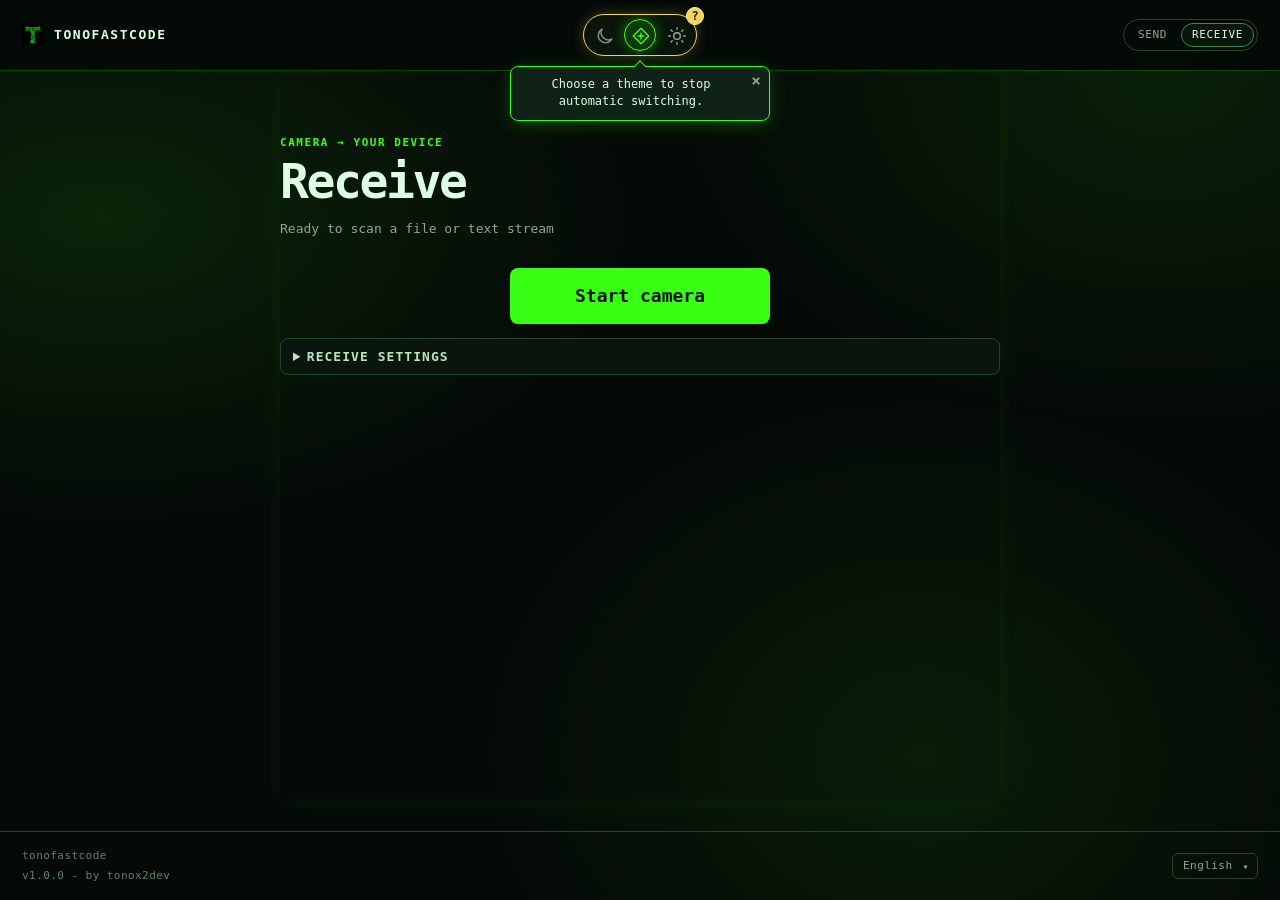
==== commit 2827b275: "update: file icons and core features" ====
--- a/receive/index.html
+++ b/receive/index.html
@@ -15,6 +15,7 @@
     <script type="module" src="../assets/receiver-share.js"></script>
     <script type="module" src="../assets/theme-switcher.js"></script>
     <script type="module" src="../assets/share-target.js"></script>
+    <script type="module" src="../assets/receiver-enhancements.js"></script>
     <link rel="modulepreload" crossorigin href="../assets/dialog-BCNB4hJ8.js">
     <link rel="modulepreload" crossorigin href="../assets/wake-lock-BlIwRfLh.js">
     <link rel="stylesheet" crossorigin href="../assets/dialog-lwSt6g5n.css">
--- a/assets/ui-refinements.css
+++ b/assets/ui-refinements.css
@@ -519,6 +519,120 @@
   text-shadow: 0 0 12px rgba(var(--accent-rgb), 0.55);
 }
 
+.snippet-display-setting {
+  display: grid;
+  gap: 6px;
+  margin: 12px 0;
+  color: var(--muted);
+  font-size: 12px;
+  text-align: start;
+}
+
+.snippet-display-setting select {
+  width: 100%;
+}
+
+.enhancement-dialog {
+  width: min(92vw, 760px);
+  max-height: min(85vh, 900px);
+}
+
+.enhancement-dialog::backdrop {
+  background: rgb(0 0 0 / 72%);
+  backdrop-filter: blur(4px);
+}
+
+.enhancement-dialog-body {
+  max-height: 65vh;
+  overflow: auto;
+  margin: 12px 0;
+  text-align: start;
+}
+
+.document-preview iframe {
+  display: block;
+  width: 100%;
+  height: min(65vh, 720px);
+  background: white;
+  border: 1px solid var(--line);
+}
+
+.document-preview pre {
+  max-height: 65vh;
+  overflow: auto;
+  margin: 0 0 12px;
+  padding: 12px;
+  color: var(--text);
+  background: var(--panel);
+  border: 1px solid var(--line);
+  border-radius: 8px;
+  white-space: pre-wrap;
+  overflow-wrap: anywhere;
+}
+
+.snippet-presentation {
+  display: grid;
+  justify-items: center;
+  gap: 8px;
+  width: min(100%, 360px);
+  min-height: 150px;
+  margin: 16px auto;
+  padding: 20px;
+  color: var(--text);
+  background: var(--panel-strong);
+  border: 1px solid var(--line-bright);
+  border-radius: 16px;
+  box-shadow: 0 8px 28px rgb(var(--accent-rgb) / 14%);
+  cursor: pointer;
+}
+
+.snippet-presentation:hover,
+.snippet-presentation:focus-visible {
+  border-color: var(--accent);
+  box-shadow: 0 8px 32px rgb(var(--accent-rgb) / 28%);
+}
+
+.snippet-presentation-icon {
+  font-size: 48px;
+  line-height: 1;
+}
+
+.snippet-presentation-letter {
+  background: linear-gradient(145deg, var(--panel-strong), var(--panel));
+  border-radius: 8px 8px 18px 18px;
+}
+
+.snippet-presentation-letter .snippet-presentation-icon {
+  font-size: 56px;
+}
+
+.snippet-presentation-greeting {
+  border-radius: 4px 20px;
+}
+
+.snippet-presentation-birthday,
+.snippet-presentation-christmas {
+  border-style: dashed;
+}
+
+.snippet-presentation-scroll {
+  border-radius: 50% / 12%;
+  background: linear-gradient(90deg, var(--panel), var(--panel-strong), var(--panel));
+}
+
+.snippet-presentation-letter.is-unsealed {
+  transform: translateY(-3px) rotate(-1deg);
+}
+
+@media (prefers-reduced-motion: reduce) {
+  .snippet-presentation,
+  .snippet-presentation:hover,
+  .snippet-presentation:focus-visible {
+    transition: none;
+    transform: none;
+  }
+}
+
 .brand-logo,
 .action-arrow,
 .site-footer svg {
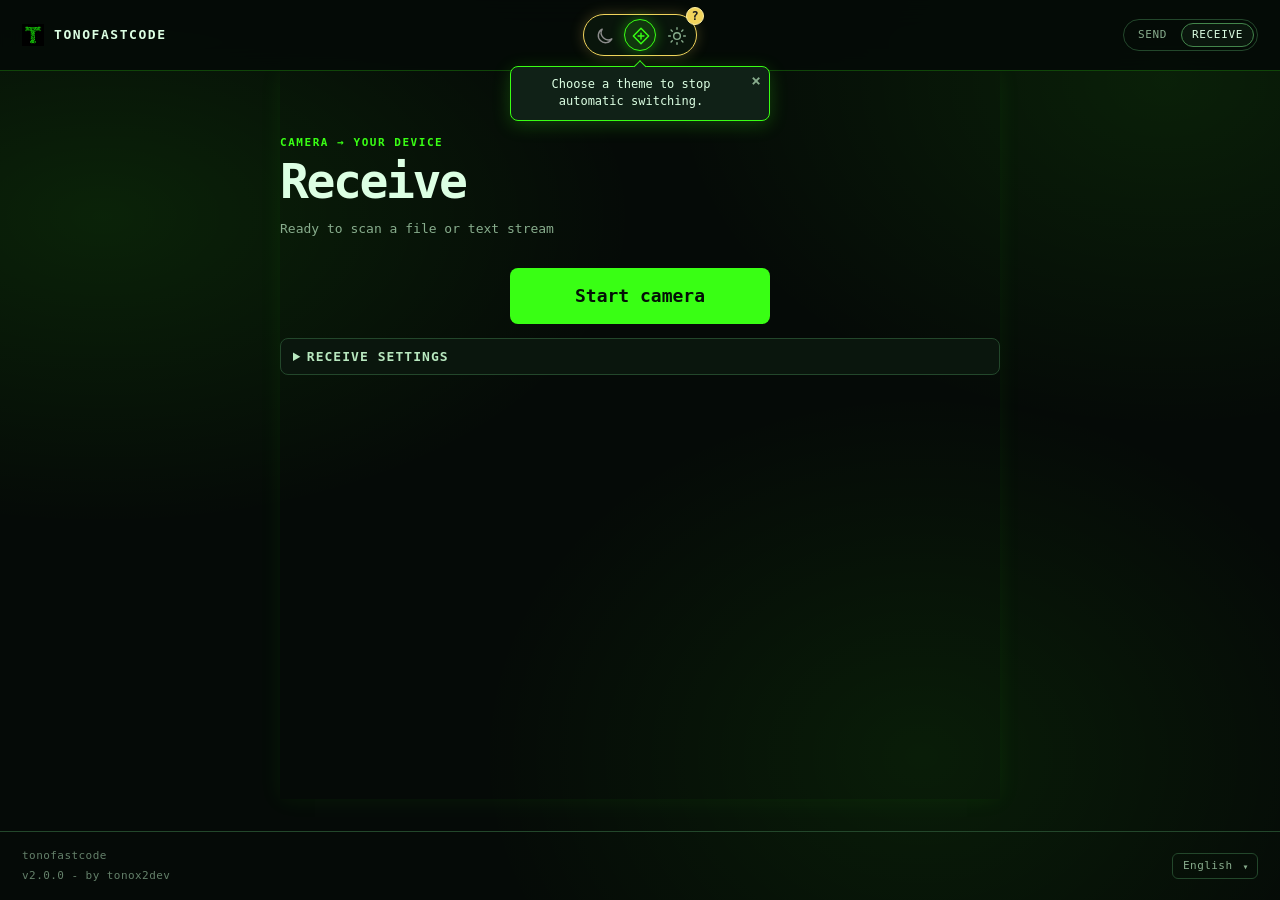
==== commit 627b028a: "update: file icons and core features" ====
--- a/receive/index.html
+++ b/receive/index.html
@@ -20,6 +20,7 @@
     <link rel="modulepreload" crossorigin href="../assets/wake-lock-BlIwRfLh.js">
     <link rel="stylesheet" crossorigin href="../assets/dialog-lwSt6g5n.css">
     <link rel="stylesheet" href="../assets/ui-refinements.css">
+    <link rel="stylesheet" href="../assets/animation/letter_style.css">
   <link rel="manifest" href="/manifest.webmanifest">        <link rel="icon" href="../icon.png" type="image/png" />
     <link rel="apple-touch-icon" href="../icon.png" />
     <link rel="alternate" hreflang="en" href="https://tonofastcode.vercel.app/receive/" />
@@ -135,7 +136,7 @@
     <footer class="site-footer">
       <span class="footer-id">
         <span>tonofastcode</span>
-        <span>v1.0.0 - by tonox2dev</span>
+        <span>v2.0.0 - by tonox2dev</span>
       </span>
       </footer>
   <script>if ("serviceWorker" in navigator) {
--- a/assets/ui-refinements.css
+++ b/assets/ui-refinements.css
@@ -520,21 +520,45 @@
 }
 
 .snippet-display-setting {
-  display: grid;
-  gap: 6px;
+  display: flex;
+  flex-direction: column;
+  gap: 3px;
+  width: 100%;
   margin: 12px 0;
   color: var(--muted);
-  font-size: 12px;
+  font-size: 11px;
+  letter-spacing: 0.08em;
+  text-transform: uppercase;
   text-align: start;
 }
 
 .snippet-display-setting select {
   width: 100%;
+  padding: 5px 8px;
+  color: var(--text);
+  background: var(--bg);
+  border: 1px solid var(--line);
+  border-radius: 6px;
+  font: inherit;
+  font-size: 16px;
+  letter-spacing: normal;
+  text-transform: none;
 }
 
 .enhancement-dialog {
   width: min(92vw, 760px);
   max-height: min(85vh, 900px);
+}
+
+.enhancement-dialog > .received-note {
+  max-height: 65vh;
+  overflow: auto;
+  overflow-wrap: anywhere;
+  white-space: pre-wrap;
+}
+
+.enhancement-dialog > button {
+  min-width: 88px;
 }
 
 .enhancement-dialog::backdrop {
@@ -552,9 +576,68 @@
 .document-preview iframe {
   display: block;
   width: 100%;
-  height: min(65vh, 720px);
+  height: 500px;
   background: white;
-  border: 1px solid var(--line);
+  border: 0;
+}
+
+.document-preview .document-preview-word-frame {
+  height: min(72vh, 760px);
+  min-height: 500px;
+  background: #e8eaed;
+  border: 1px solid #c7cbd1;
+  border-radius: 8px;
+}
+
+.document-preview {
+  display: grid;
+  gap: 10px;
+  width: 100%;
+  margin-top: 16px;
+  text-align: start;
+}
+
+.document-preview h2 {
+  margin: 0;
+  color: var(--text);
+  font-size: 1.1rem;
+}
+
+.document-preview-content {
+  min-width: 0;
+}
+
+.document-preview-content.document-preview-fallback-card,
+.minecraft-preview.document-preview-fallback-card {
+  display: flex;
+  flex-direction: column;
+  align-items: center;
+  gap: 12px;
+  padding: 24px 16px;
+  background: var(--panel);
+  border: 1px solid var(--line-bright);
+  border-radius: 10px;
+  text-align: center;
+}
+
+.document-preview-pages {
+  display: grid;
+  gap: 12px;
+  max-height: 72vh;
+  overflow: auto;
+  padding: 12px;
+  background: #e8eaed;
+  border: 1px solid #c7cbd1;
+  border-radius: 8px;
+}
+
+.document-preview-pages canvas {
+  display: block;
+  max-width: 100%;
+  height: auto;
+  margin-inline: auto;
+  background: #fff;
+  box-shadow: 0 2px 9px rgb(0 0 0 / 24%);
 }
 
 .document-preview pre {
@@ -570,66 +653,577 @@
   overflow-wrap: anywhere;
 }
 
+.document-preview-fallback {
+  margin: 0;
+  color: var(--text);
+  font-size: 1.1rem;
+  font-weight: 700;
+}
+
+.document-preview-file {
+  max-width: 100%;
+  margin: 0;
+  overflow-wrap: anywhere;
+  color: var(--text-dim);
+}
+
+.document-preview-download {
+  display: inline-flex;
+  align-items: center;
+  justify-content: center;
+  gap: 9px;
+  min-height: 44px;
+  padding: 10px 16px;
+  color: #fff;
+  background: #1a73e8;
+  border: 1px solid #1a73e8;
+  border-radius: 8px;
+  font-weight: 700;
+  text-decoration: none;
+}
+
+.document-preview-download svg,
+.minecraft-pack-download svg {
+  flex: 0 0 20px;
+  width: 20px;
+  height: 20px;
+}
+
+.document-preview-download:hover,
+.document-preview-download:focus-visible {
+  color: #fff;
+  background: #1558b0;
+  border-color: #1558b0;
+  box-shadow: 0 2px 8px rgb(26 115 232 / 30%);
+}
+
+.minecraft-pack-list {
+  display: grid;
+  gap: 12px;
+}
+
+.minecraft-pack-card {
+  display: grid;
+  grid-template-columns: 88px minmax(0, 1fr) auto;
+  align-items: center;
+  gap: 18px;
+  padding: 16px;
+  color: var(--text);
+  background: var(--panel);
+  border: 1px solid var(--line-bright);
+  border-radius: 14px;
+  box-shadow: 0 5px 18px rgb(0 0 0 / 18%);
+}
+
+.minecraft-pack-icon,
+.minecraft-pack-icon-fallback {
+  display: grid;
+  width: 88px;
+  height: 88px;
+  place-items: center;
+  border: 1px solid var(--line);
+  border-radius: 12px;
+}
+
+.minecraft-pack-icon {
+  object-fit: contain;
+  image-rendering: auto;
+}
+
+.minecraft-pack-icon-fallback {
+  padding: 6px;
+  color: var(--muted);
+  background: var(--panel-strong);
+  font-size: 11px;
+  line-height: 1.35;
+  text-align: center;
+}
+
+.minecraft-pack-content,
+.minecraft-pack-details {
+  min-width: 0;
+}
+
+.minecraft-pack-name {
+  margin: 0 0 5px;
+  overflow-wrap: anywhere;
+  color: var(--text);
+  font-size: 1.1rem;
+}
+
+.minecraft-pack-description,
+.minecraft-pack-author {
+  margin: 0 0 6px;
+  overflow-wrap: anywhere;
+  color: var(--text-dim);
+  font-size: 0.92rem;
+}
+
+.minecraft-pack-author {
+  color: var(--muted);
+}
+
+.minecraft-pack-badges {
+  display: flex;
+  flex-wrap: wrap;
+  gap: 7px;
+  margin-top: 10px;
+}
+
+.minecraft-pack-badge {
+  display: inline-flex;
+  align-items: center;
+  min-height: 26px;
+  padding: 4px 10px;
+  border-radius: 999px;
+  font-size: 0.78rem;
+  font-weight: 800;
+  line-height: 1.2;
+}
+
+.minecraft-pack-format {
+  color: #8be0a4;
+  background: rgb(24 128 56 / 16%);
+  border: 1px solid rgb(82 196 112 / 48%);
+}
+
+.minecraft-pack-version {
+  color: #ffdc78;
+  background: rgb(251 188 4 / 15%);
+  border: 1px solid rgb(251 188 4 / 48%);
+}
+
+.minecraft-pack-action {
+  display: flex;
+  align-items: center;
+  justify-content: flex-end;
+}
+
+.minecraft-pack-download {
+  display: inline-flex;
+  width: 44px;
+  height: 44px;
+  align-items: center;
+  justify-content: center;
+  padding: 0;
+  color: #fff;
+  background: #1a73e8;
+  border: 1px solid #1a73e8;
+  border-radius: 9px;
+  text-decoration: none;
+}
+
+.minecraft-pack-download:hover,
+.minecraft-pack-download:focus-visible {
+  color: #fff;
+  background: #1558b0;
+  border-color: #1558b0;
+  box-shadow: 0 2px 8px rgb(26 115 232 / 30%);
+  transform: translateY(-1px);
+}
+
+@media (max-width: 520px) {
+  .minecraft-pack-card {
+    grid-template-columns: 64px minmax(0, 1fr);
+    gap: 12px;
+    padding: 12px;
+  }
+
+  .minecraft-pack-icon,
+  .minecraft-pack-icon-fallback {
+    width: 64px;
+    height: 64px;
+  }
+
+  .minecraft-pack-action {
+    grid-column: 2;
+    justify-content: flex-start;
+  }
+}
+
+.tonofastcode-info {
+  margin: 22px 0;
+  padding: clamp(18px, 4vw, 28px);
+  color: var(--text);
+  background:
+    radial-gradient(ellipse at 100% 0, rgba(var(--accent-rgb), 0.1), transparent 42%),
+    var(--panel);
+  border: 1px solid var(--line-bright);
+  border-radius: 16px;
+  box-shadow: 0 8px 28px rgb(var(--accent-rgb) / 8%);
+}
+
+.tonofastcode-info h2 {
+  margin: 0 0 10px;
+  color: var(--text);
+}
+
+.tonofastcode-info > p {
+  max-width: 75ch;
+  margin: 0;
+  color: var(--text-dim);
+  line-height: 1.65;
+}
+
+.tonofastcode-info h3 {
+  margin: 20px 0 8px;
+  color: var(--text);
+  font-size: 1rem;
+}
+
+.tonofastcode-info ul {
+  display: grid;
+  gap: 8px;
+  margin: 0;
+  padding-inline-start: 1.25rem;
+  color: var(--text-dim);
+  line-height: 1.55;
+}
+
 .snippet-presentation {
   display: grid;
   justify-items: center;
-  gap: 8px;
-  width: min(100%, 360px);
-  min-height: 150px;
+  gap: 16px;
+  width: 100%;
   margin: 16px auto;
-  padding: 20px;
+  padding: 20px 12px;
   color: var(--text);
   background: var(--panel-strong);
   border: 1px solid var(--line-bright);
-  border-radius: 16px;
+  border-radius: 12px;
   box-shadow: 0 8px 28px rgb(var(--accent-rgb) / 14%);
+}
+
+.snippet-presentation-title {
+  margin: 0;
+  font-size: 1.1rem;
+}
+
+.snippet-presentation-message {
+  margin: 0;
+  overflow-wrap: anywhere;
+  white-space: pre-wrap;
+}
+
+.gift-box {
+  position: relative;
+  width: min(240px, 78vw);
+  height: 190px;
+  margin: 32px auto 0;
+  overflow: visible;
+  perspective: 700px;
+}
+
+.gift-base {
+  position: absolute;
+  z-index: 2;
+  right: 0;
+  bottom: 0;
+  left: 0;
+  height: 88px;
+  border: 2px solid var(--gift-trim);
+  border-radius: 4px 4px 12px 12px;
+  background:
+    linear-gradient(90deg, transparent 42%, var(--gift-ribbon) 42%, var(--gift-ribbon) 58%, transparent 58%),
+    linear-gradient(145deg, var(--gift-wrap-light), var(--gift-wrap-dark));
+  box-shadow: 0 12px 18px var(--gift-shadow);
+}
+
+.gift-lid {
+  position: absolute;
+  z-index: 4;
+  bottom: 78px;
+  left: -5%;
+  width: 110%;
+  min-height: 48px;
+  padding: 10px 8px;
+  border: 2px solid var(--gift-trim);
+  border-radius: 9px;
+  color: var(--gift-ink);
+  background:
+    linear-gradient(90deg, transparent 42%, var(--gift-ribbon) 42%, var(--gift-ribbon) 58%, transparent 58%),
+    linear-gradient(145deg, var(--gift-lid-light), var(--gift-lid-dark));
+  box-shadow: 0 6px 12px var(--gift-shadow);
+  font: inherit;
+  font-size: 0.8rem;
+  font-weight: 700;
   cursor: pointer;
-}
-
-.snippet-presentation:hover,
-.snippet-presentation:focus-visible {
-  border-color: var(--accent);
-  box-shadow: 0 8px 32px rgb(var(--accent-rgb) / 28%);
-}
-
-.snippet-presentation-icon {
-  font-size: 48px;
-  line-height: 1;
-}
-
-.snippet-presentation-letter {
-  background: linear-gradient(145deg, var(--panel-strong), var(--panel));
-  border-radius: 8px 8px 18px 18px;
-}
-
-.snippet-presentation-letter .snippet-presentation-icon {
-  font-size: 56px;
+  transform-origin: 20% 100%;
+  transition:
+    transform 650ms cubic-bezier(0.2, 0.8, 0.25, 1),
+    opacity 500ms ease;
+}
+
+.gift-lid::before,
+.gift-lid::after {
+  position: absolute;
+  top: -17px;
+  width: 24px;
+  height: 18px;
+  border: 2px solid var(--gift-trim);
+  border-radius: 80% 20% 80% 20%;
+  background: var(--gift-bow);
+  content: "";
+  pointer-events: none;
+}
+
+.gift-lid::before {
+  left: calc(50% - 23px);
+  transform: rotate(28deg);
+}
+
+.gift-lid::after {
+  right: calc(50% - 23px);
+  transform: scaleX(-1) rotate(28deg);
+}
+
+.gift-lid:hover,
+.gift-lid:focus-visible {
+  color: var(--gift-ink);
+  background-color: transparent;
+  border-color: var(--gift-trim);
+  box-shadow: 0 6px 12px var(--gift-shadow);
+  transform: none;
+}
+
+.gift-lid:focus-visible,
+.greeting-cover:focus-visible,
+.scroll-open:focus-visible {
+  outline: 3px solid var(--accent);
+  outline-offset: 4px;
+}
+
+.gift-paper {
+  position: absolute;
+  z-index: 1;
+  right: 12%;
+  bottom: 70px;
+  left: 12%;
+  display: grid;
+  min-height: 120px;
+  align-items: center;
+  padding: 12px;
+  border: 2px solid #e7bd65;
+  border-radius: 6px;
+  color: #352510;
+  background: linear-gradient(145deg, #fffdf3, #ffefc6);
+  box-shadow: 0 0 14px rgb(0 0 0 / 28%);
+  opacity: 0;
+  transform: translateY(60%);
+  transition:
+    transform 750ms cubic-bezier(0.2, 0.8, 0.25, 1),
+    opacity 350ms ease;
+}
+
+.gift-paper .snippet-presentation-message {
+  max-height: 140px;
+  overflow: auto;
+  font-size: 0.9rem;
+}
+
+.gift-box.is-open .gift-lid {
+  opacity: 0;
+  pointer-events: none;
+  transform: translate(70px, -115px) rotate(28deg) scale(0.85);
+}
+
+.gift-box.is-open .gift-paper {
+  opacity: 1;
+  transform: translateY(-55px);
+}
+
+.snippet-presentation-birthday {
+  --gift-wrap-light: #ff7b8b;
+  --gift-wrap-dark: #d7265e;
+  --gift-lid-light: #ffd166;
+  --gift-lid-dark: #f2a900;
+  --gift-ribbon: #fff1a8;
+  --gift-bow: #8b1e4b;
+  --gift-trim: #fff0c2;
+  --gift-ink: #4b1530;
+  --gift-shadow: rgb(121 23 54 / 30%);
+  border-color: #f4a1af;
+  background: linear-gradient(145deg, #fff0f3, #ffe0e7);
+}
+
+.snippet-presentation-christmas {
+  --gift-wrap-light: #2ca678;
+  --gift-wrap-dark: #116149;
+  --gift-lid-light: #e54646;
+  --gift-lid-dark: #a81e2d;
+  --gift-ribbon: #f4cf69;
+  --gift-bow: #f4cf69;
+  --gift-trim: #ffe6a0;
+  --gift-ink: #fff5dd;
+  --gift-shadow: rgb(20 63 43 / 36%);
+  border-color: #75c9a7;
+  background: linear-gradient(145deg, #e8fff4, #c5f1dc);
+}
+
+.greeting-card {
+  position: relative;
+  width: min(260px, 82vw);
+  height: 170px;
+  perspective: 800px;
+}
+
+.greeting-inside,
+.greeting-cover {
+  position: absolute;
+  inset: 0;
+  border: 2px solid #ffe09a;
+  border-radius: 6px 18px 18px 6px;
+}
+
+.greeting-inside {
+  display: grid;
+  align-items: center;
+  padding: 18px;
+  color: #4e2849;
+  background: linear-gradient(145deg, #fffdf4, #ffecc8);
+  box-shadow: inset 8px 0 rgb(103 46 76 / 14%);
+}
+
+.greeting-inside .snippet-presentation-message {
+  max-height: 125px;
+  overflow: auto;
+}
+
+.greeting-cover {
+  display: grid;
+  place-items: center;
+  color: #fff5df;
+  background:
+    radial-gradient(circle at 70% 28%, rgb(255 234 167 / 36%) 0 3px, transparent 4px),
+    linear-gradient(145deg, #dc5269, #8246a8 60%, #354e9b);
+  font-size: 54px;
+  cursor: pointer;
+  transform-origin: left center;
+  transition: transform 800ms cubic-bezier(0.2, 0.8, 0.25, 1);
+  backface-visibility: hidden;
+}
+
+.greeting-cover:hover,
+.greeting-cover:focus-visible {
+  color: #fff5df;
+  background-color: transparent;
+  border-color: #ffe09a;
+  box-shadow: none;
+  transform: none;
+}
+
+.greeting-card.is-open .greeting-cover {
+  transform: rotateY(-155deg);
 }
 
 .snippet-presentation-greeting {
-  border-radius: 4px 20px;
-}
-
-.snippet-presentation-birthday,
-.snippet-presentation-christmas {
-  border-style: dashed;
+  border-color: #d28db0;
+  background: linear-gradient(145deg, #f9e8ff, #ffe5e1);
+}
+
+.announcement-scroll {
+  display: grid;
+  justify-items: center;
+  width: min(100%, 460px);
+  padding: 8px;
+  border-radius: 18px;
+  background: linear-gradient(145deg, #fff3c5, #f7d88b);
+}
+
+.scroll-open {
+  position: relative;
+  z-index: 1;
+  width: min(100%, 380px);
+  min-height: 42px;
+  padding: 9px 16px;
+  border: 2px solid #9a642e;
+  border-radius: 999px;
+  color: #fff5dc;
+  background: linear-gradient(180deg, #a86c37, #744421);
+  box-shadow: 0 5px 12px rgb(91 52 20 / 30%);
+  font: inherit;
+  cursor: pointer;
+  transition:
+    border-radius 650ms ease,
+    transform 650ms ease;
+}
+
+.scroll-open::before,
+.scroll-open::after {
+  position: absolute;
+  top: 50%;
+  width: 18px;
+  height: 30px;
+  border: 2px solid #d7ab63;
+  border-radius: 50%;
+  background: linear-gradient(90deg, #a86c37, #744421);
+  content: "";
+  transform: translateY(-50%);
+}
+
+.scroll-open::before {
+  left: -8px;
+}
+
+.scroll-open::after {
+  right: -8px;
+}
+
+.scroll-open:hover,
+.scroll-open:focus-visible {
+  color: #fff5dc;
+  background-color: transparent;
+  border-color: #9a642e;
+  box-shadow: 0 5px 12px rgb(91 52 20 / 30%);
+  transform: none;
+}
+
+.announcement-scroll.is-open .scroll-open {
+  border-radius: 6px 6px 0 0;
+  transform: scaleX(0.96);
+}
+
+.scroll-paper {
+  width: min(94%, 350px);
+  max-height: 0;
+  overflow: hidden;
+  padding: 0 16px;
+  border-inline: 2px solid #e6c67e;
+  color: #493119;
+  background: repeating-linear-gradient(0deg, #fffdf4 0 28px, #f3e9d1 29px 30px);
+  box-shadow: 0 8px 18px rgb(91 52 20 / 22%);
+  transition:
+    max-height 850ms cubic-bezier(0.2, 0.8, 0.25, 1),
+    padding 650ms ease;
+}
+
+.scroll-paper .snippet-presentation-message {
+  max-height: 280px;
+  overflow: auto;
+}
+
+.announcement-scroll.is-open .scroll-paper {
+  max-height: 320px;
+  padding-block: 20px;
 }
 
 .snippet-presentation-scroll {
-  border-radius: 50% / 12%;
-  background: linear-gradient(90deg, var(--panel), var(--panel-strong), var(--panel));
-}
-
-.snippet-presentation-letter.is-unsealed {
-  transform: translateY(-3px) rotate(-1deg);
+  border-color: #d4a552;
+  background: linear-gradient(145deg, #fff5d6, #f8e2aa);
+}
+
+.presentation-error {
+  margin: 0;
+  color: var(--red);
 }
 
 @media (prefers-reduced-motion: reduce) {
-  .snippet-presentation,
-  .snippet-presentation:hover,
-  .snippet-presentation:focus-visible {
-    transition: none;
-    transform: none;
+  .gift-lid,
+  .gift-paper,
+  .greeting-cover,
+  .scroll-open,
+  .scroll-paper {
+    transition-duration: 0.01ms;
   }
 }
 
--- a/assets/animation/letter_style.css
+++ b/assets/animation/letter_style.css
@@ -0,0 +1,172 @@
+.snippet-presentation-letter {
+  --letter-accent: #075965;
+  --primary: #fff;
+  --bg-envelope-color: #f5edd1;
+  --envelope-tab: #ecdeb8;
+  --envelope-cover: #e6cfa7;
+  --shadow-color: rgb(0 0 0 / 20%);
+  --txt-color: #444;
+  display: grid;
+  justify-items: center;
+  gap: 24px;
+  overflow: hidden;
+  padding: 24px 12px 80px;
+}
+
+.snippet-presentation-letter .snippet-presentation-title {
+  margin: 0;
+  color: var(--letter-accent);
+  font-size: 1.1rem;
+}
+
+.snippet-presentation-letter .envelope-wrapper {
+  position: relative;
+  background: var(--bg-envelope-color);
+  box-shadow: 0 0 40px var(--shadow-color);
+}
+
+.snippet-presentation-letter .envelope {
+  position: relative;
+  width: min(300px, 82vw);
+  height: 230px;
+}
+
+.snippet-presentation-letter .envelope::before {
+  position: absolute;
+  top: 0;
+  z-index: 2;
+  border-top: min(130px, 35.5vw) solid var(--envelope-tab);
+  border-right: min(150px, 41vw) solid transparent;
+  border-left: min(150px, 41vw) solid transparent;
+  content: "";
+  transform-origin: top;
+  transition: transform 0.5s ease-in-out 0.7s;
+}
+
+.snippet-presentation-letter .envelope::after {
+  position: absolute;
+  z-index: 2;
+  width: 0;
+  height: 0;
+  border-top: min(130px, 35.5vw) solid transparent;
+  border-right: min(150px, 41vw) solid var(--envelope-cover);
+  border-bottom: 100px solid var(--envelope-cover);
+  border-left: min(150px, 41vw) solid var(--envelope-cover);
+  content: "";
+}
+
+.snippet-presentation-letter .envelope > .letter {
+  position: absolute;
+  right: 20%;
+  bottom: 0;
+  z-index: 1;
+  display: grid;
+  place-items: center;
+  width: 60%;
+  height: 80%;
+  padding: 12px;
+  overflow: hidden;
+  background: var(--primary);
+  box-shadow: 0 0 5px var(--shadow-color);
+  text-align: center;
+  transition:
+    bottom 1s ease-in-out,
+    transform 1s ease-in-out;
+}
+
+.snippet-presentation-letter .letter .text {
+  width: 100%;
+  max-height: 100%;
+  overflow: auto;
+  color: var(--txt-color);
+  font: 12px/1.45 Arial, Helvetica, sans-serif;
+  opacity: 0;
+  text-align: left;
+  transition: opacity 250ms ease 1.3s;
+}
+
+.snippet-presentation-letter .letter .text p {
+  margin: 0;
+  overflow-wrap: anywhere;
+  white-space: pre-wrap;
+}
+
+.snippet-presentation-letter .heart {
+  position: absolute;
+  top: 50%;
+  left: 50%;
+  z-index: 4;
+  width: 15px;
+  height: 15px;
+  padding: 0;
+  border: 0;
+  border-radius: 0;
+  background: rgb(252 8 231);
+  box-shadow: 0 1px 6px var(--shadow-color);
+  cursor: pointer;
+  transform: translate(-50%, -20%) rotate(-45deg);
+  transition: transform 0.5s ease-in-out 1s;
+}
+
+.snippet-presentation-letter .heart::before,
+.snippet-presentation-letter .heart::after {
+  position: absolute;
+  width: 15px;
+  height: 15px;
+  border-radius: 50%;
+  background: rgb(252 8 231);
+  content: "";
+}
+
+.snippet-presentation-letter .heart::before {
+  top: -7.5px;
+}
+
+.snippet-presentation-letter .heart::after {
+  right: -7.5px;
+}
+
+.snippet-presentation-letter .heart:focus-visible {
+  outline: 3px solid var(--accent);
+  outline-offset: 5px;
+}
+
+.snippet-presentation-letter .flap .envelope::before {
+  z-index: 0;
+  transform: rotateX(180deg);
+}
+
+.snippet-presentation-letter .flap .envelope .letter {
+  z-index: 3;
+  bottom: 68px;
+  transform: translateY(-12px) scale(1.18);
+  transition-delay: 1s;
+}
+
+.snippet-presentation-letter .flap .envelope .letter .text {
+  opacity: 1;
+}
+
+.snippet-presentation-letter .flap .heart {
+  transform: translate(-50%, -20%) rotate(45deg);
+  transition-delay: 0.4s;
+}
+
+@media (max-width: 420px) {
+  .snippet-presentation-letter .envelope {
+    height: 200px;
+  }
+
+  .snippet-presentation-letter .flap .envelope .letter {
+    bottom: 58px;
+  }
+}
+
+@media (prefers-reduced-motion: reduce) {
+  .snippet-presentation-letter *,
+  .snippet-presentation-letter *::before,
+  .snippet-presentation-letter *::after {
+    transition-duration: 0.01ms !important;
+    transition-delay: 0ms !important;
+  }
+}
